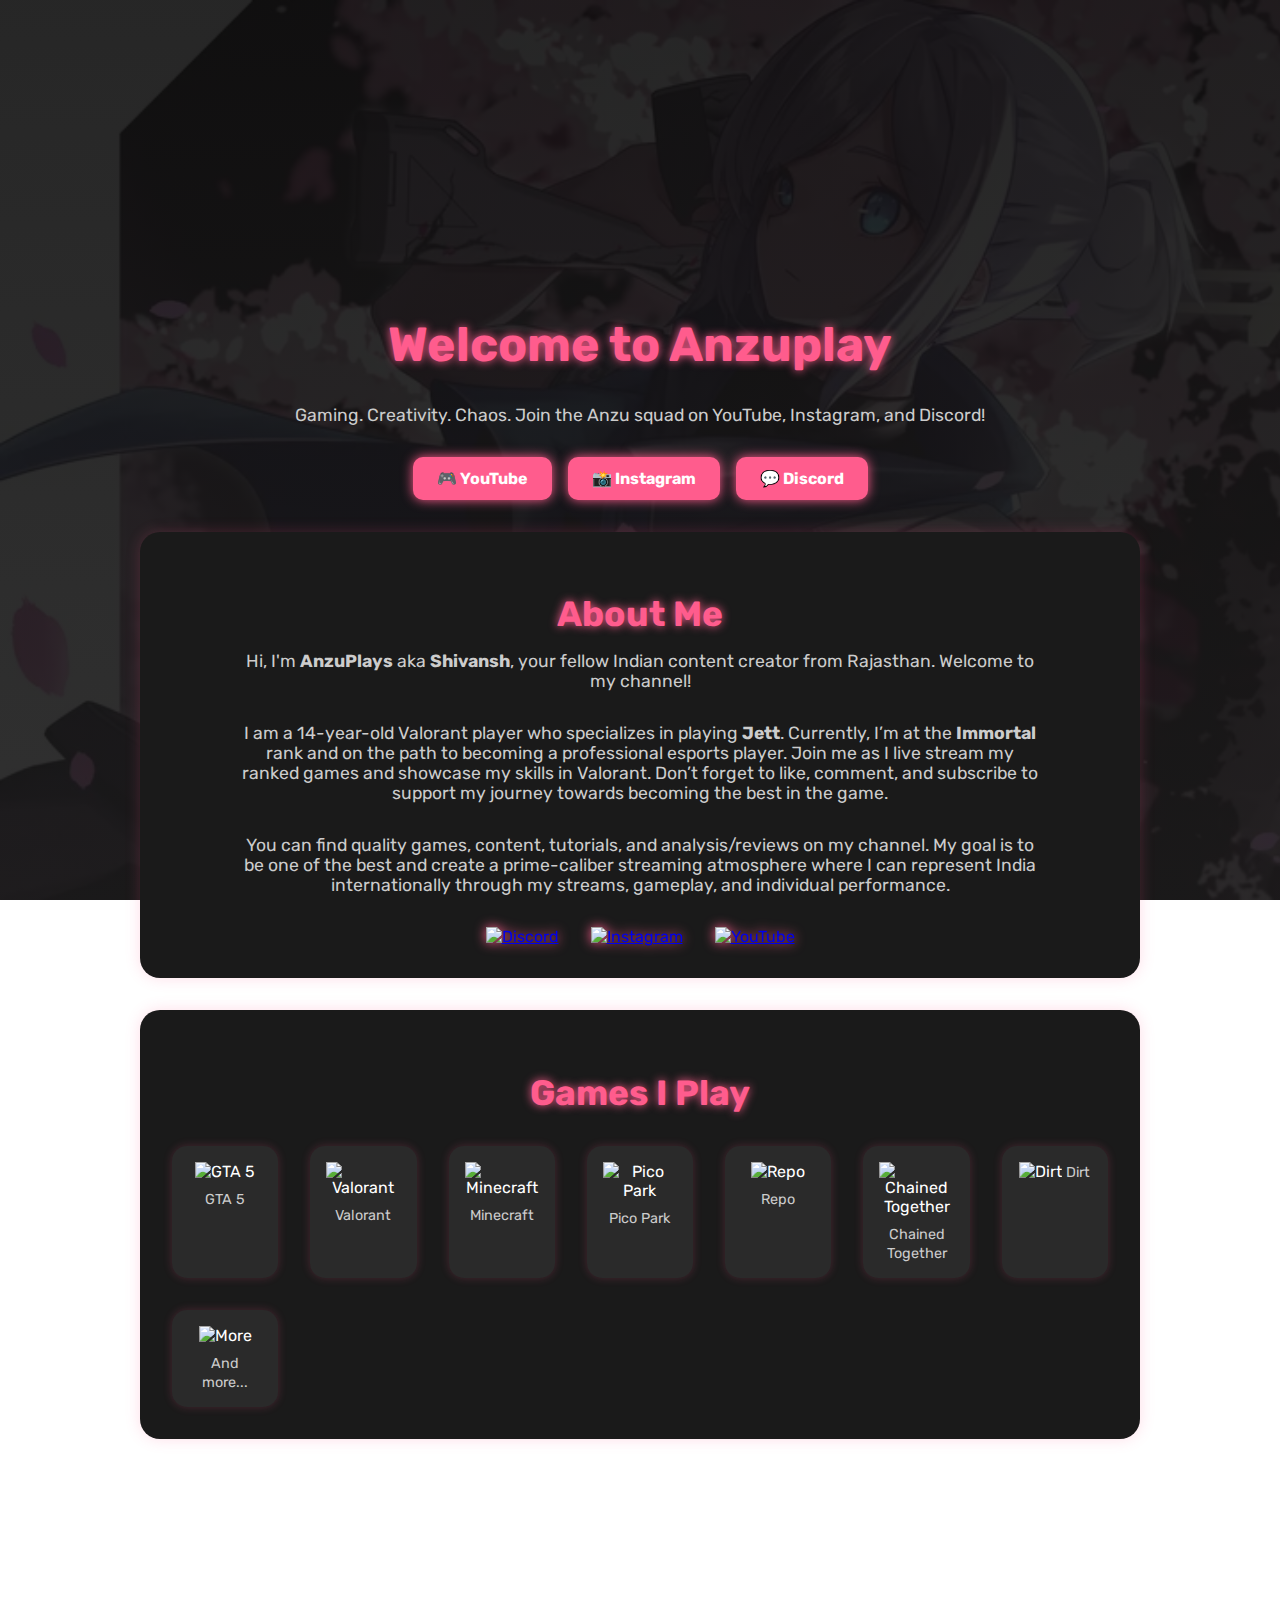
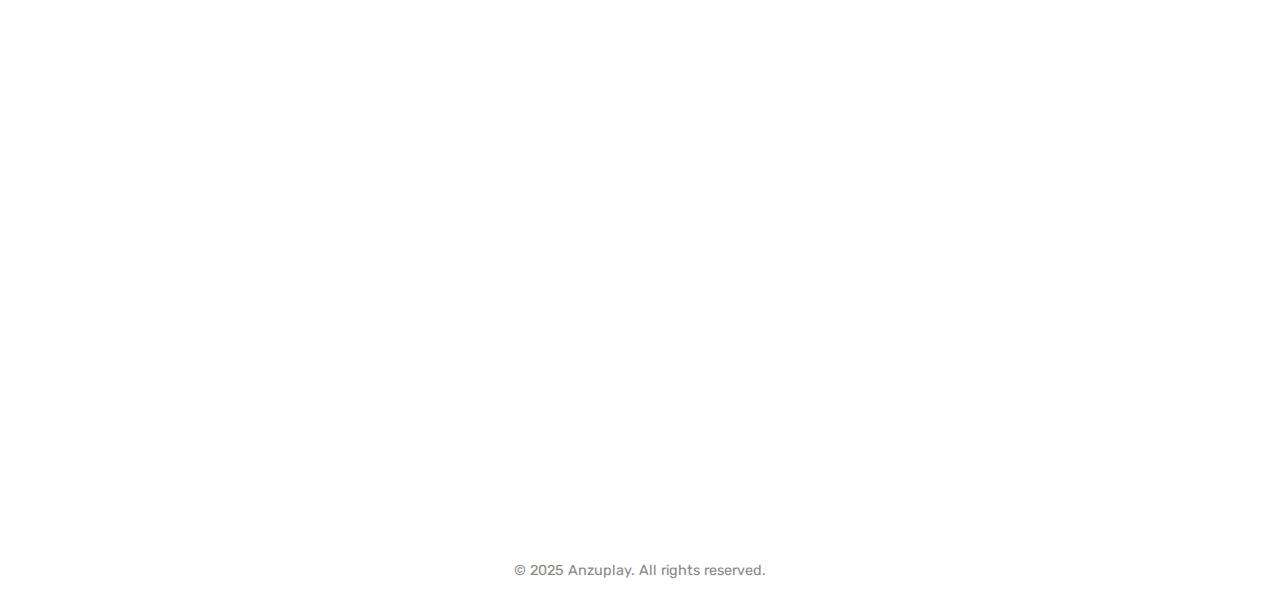
==== index.html @ a4fb2cee "Update and rename anzu.html to index.html" ====
<!DOCTYPE html>
<html lang="en">
<head>
  <meta charset="UTF-8" />
  <meta name="viewport" content="width=device-width, initial-scale=1.0"/>
  <title>Anzuplay | Official Page</title>
  <link href="https://fonts.googleapis.com/css2?family=Rubik:wght@400;700&display=swap" rel="stylesheet">
  <style>
    * {
      box-sizing: border-box;
    }

    body {
      margin: 0;
      font-family: 'Rubik', sans-serif;
      background: linear-gradient(135deg, #0f0f0f, #1a1a1a);
      color: #fff;
      text-align: center;
      overflow-x: hidden;
    }

    header {
      background: linear-gradient(to bottom, #ff5c8d, transparent);
      height: 300px;
      background-image: url('https://yt3.googleusercontent.com/I2WBB8sqAGBl6VPu3U6N3zBpvLaFu3H_rubCxctMQT-kbCv9WT_WZpBMpVo0ZZcbmK9KZC8bZQ=w1024-fcrop64=1,00005a57ffffa5a8-nd');
      background-size: cover;
      background-position: center;
      animation: fadeIn 2s ease-in-out;
    }

    h1 {
      margin-top: 1rem;
      font-size: 3rem;
      color: #ff5c8d;
      text-shadow: 0 0 10px #ff5c8d;
      animation: pulse 2s infinite;
    }

    @keyframes pulse {
      0%, 100% { text-shadow: 0 0 10px #ff5c8d; }
      50% { text-shadow: 0 0 20px #ff5c8d; }
    }

    @keyframes fadeIn {
      from { opacity: 0; }
      to { opacity: 1; }
    }

    p {
      font-size: 1.1rem;
      max-width: 800px;
      margin: 0.5rem auto 2rem;
      color: #ccc;
    }

    .buttons {
      display: flex;
      gap: 1rem;
      flex-wrap: wrap;
      justify-content: center;
      margin-bottom: 2rem;
    }

    .btn {
      background: #ff5c8d;
      color: white;
      padding: 0.75rem 1.5rem;
      border: none;
      border-radius: 10px;
      text-decoration: none;
      font-weight: bold;
      box-shadow: 0 0 12px #ff5c8d;
      transition: transform 0.3s, box-shadow 0.3s;
    }

    .btn:hover {
      transform: scale(1.05);
      box-shadow: 0 0 20px #ff5c8d;
    }

    .about-section, .games-section {
      max-width: 1000px;
      padding: 2rem;
      background: #1a1a1a;
      border-radius: 20px;
      margin: 2rem auto;
      box-shadow: 0 0 15px rgba(255, 92, 141, 0.2);
    }

    .about-section h2, .games-section h2 {
      color: #ff5c8d;
      font-size: 2.2rem;
      margin-bottom: 1rem;
      text-shadow: 0 0 10px #ff5c8d;
    }

    .social-icons {
      display: flex;
      justify-content: center;
      gap: 2rem;
      margin-top: 2rem;
    }

    .social-icons a img {
      width: 40px;
      height: 40px;
      transition: transform 0.3s ease;
      filter: drop-shadow(0 0 6px #ff5c8d);
    }

    .social-icons a img:hover {
      transform: scale(1.15);
    }

    .games-grid {
      display: grid;
      grid-template-columns: repeat(auto-fit, minmax(100px, 1fr));
      gap: 2rem;
      margin-top: 2rem;
    }

    .game {
      background: #2a2a2a;
      padding: 1rem;
      border-radius: 15px;
      box-shadow: 0 0 10px rgba(255, 92, 141, 0.2);
      transition: transform 0.3s, box-shadow 0.3s;
    }

    .game:hover {
      transform: translateY(-5px);
      box-shadow: 0 0 20px rgba(255, 92, 141, 0.4);
    }

    .game img {
      width: 50px;
      height: 50px;
      margin-bottom: 0.5rem;
    }

    .game span {
      font-size: 0.9rem;
      color: #ccc;
    }

    .video-embed {
      margin-top: 3rem;
    }

    footer {
      margin-top: 3rem;
      padding: 1rem;
      font-size: 0.9rem;
      color: #888;
    }
  </style>
</head>
<body>
  <header></header>

  <main>
    <h1>Welcome to Anzuplay</h1>
    <p>Gaming. Creativity. Chaos. Join the Anzu squad on YouTube, Instagram, and Discord!</p>

    <div class="buttons">
      <a class="btn" href="https://www.youtube.com/@Anzuplay" target="_blank">🎮 YouTube</a>
      <a class="btn" href="https://www.instagram.com/anzu_plays/" target="_blank">📸 Instagram</a>
      <a class="btn" href="https://discord.gg/teRJnc9U" target="_blank">💬 Discord</a>
    </div>

    <div class="about-section">
      <h2>About Me</h2>
      <p>Hi, I'm <strong>AnzuPlays</strong> aka <strong>Shivansh</strong>, your fellow Indian content creator from Rajasthan. Welcome to my channel!</p>
      <p>I am a 14-year-old Valorant player who specializes in playing <strong>Jett</strong>. Currently, I’m at the <strong>Immortal</strong> rank and on the path to becoming a professional esports player. Join me as I live stream my ranked games and showcase my skills in Valorant. Don’t forget to like, comment, and subscribe to support my journey towards becoming the best in the game.</p>
      <p>You can find quality games, content, tutorials, and analysis/reviews on my channel. My goal is to be one of the best and create a prime-caliber streaming atmosphere where I can represent India internationally through my streams, gameplay, and individual performance.</p>

      <div class="social-icons">
        <a href="https://discord.gg/teRJnc9U" target="_blank" title="Join my Discord">
          <img src="https://cdn-icons-png.flaticon.com/512/5968/5968756.png" alt="Discord">
        </a>
        <a href="https://www.instagram.com/anzu_plays/" target="_blank" title="Follow me on Instagram">
          <img src="https://cdn-icons-png.flaticon.com/512/2111/2111463.png" alt="Instagram">
        </a>
        <a href="https://www.youtube.com/@Anzuplay" target="_blank" title="Subscribe on YouTube">
          <img src="https://cdn-icons-png.flaticon.com/512/1384/1384060.png" alt="YouTube">
        </a>
      </div>
    </div>

    <div class="games-section">
      <h2>Games I Play</h2>
      <div class="games-grid">
        <div class="game">
          <img src="https://upload.wikimedia.org/wikipedia/commons/thumb/0/05/Grand_Theft_Auto_V_Logo.svg/512px-Grand_Theft_Auto_V_Logo.svg.png" alt="GTA 5">
          <span>GTA 5</span>
        </div>
        <div class="game">
          <img src="https://upload.wikimedia.org/wikipedia/en/0/07/Valorant_logo.png" alt="Valorant">
          <span>Valorant</span>
        </div>
        <div class="game">
          <img src="https://upload.wikimedia.org/wikipedia/en/5/51/Minecraft_cover.png" alt="Minecraft">
          <span>Minecraft</span>
        </div>
        <div class="game">
          <img src="https://cdn.akamai.steamstatic.com/steam/apps/1509960/header.jpg" alt="Pico Park">
          <span>Pico Park</span>
        </div>
        <div class="game">
          <img src="https://cdn-icons-png.flaticon.com/512/3468/3468372.png" alt="Repo">
          <span>Repo</span>
        </div>
        <div class="game">
          <img src="https://cdn.cloudflare.steamstatic.com/steam/apps/2483300/header.jpg" alt="Chained Together">
          <span>Chained Together</span>
        </div>
        <div class="game">
          <img src="https://upload.wikimedia.org/wikipedia/en/1/1e/Dirt_5_cover_art.jpg" alt="Dirt">
          <span>Dirt</span>
        </div>
        <div class="game">
          <img src="https://cdn-icons-png.flaticon.com/512/9490/9490435.png" alt="More">
          <span>And more...</span>
        </div>
      </div>
    </div>

    <div class="video-embed">
      <h2>Latest YouTube Short</h2>
      <iframe width="315" height="560" src="https://www.youtube.com/embed/6MWdLAKmjWc" title="YouTube video player" frameborder="0" allowfullscreen></iframe>
    </div>
<link rel="stylesheet" href="style.css">
  </main>

  <footer>
    © 2025 Anzuplay. All rights reserved.
  </footer>
</body>
</html>
---- style.css ----
* {
    box-sizing: border-box;
  }

  body {
    margin: 0;
    font-family: 'Rubik', sans-serif;
    background: 
      linear-gradient(rgba(15, 15, 15, 0.9), rgba(26, 26, 26, 0.9)), 
      url("valorant-jett-anime-style-art-ykg2b8y3588tp7q5.jpg"); /* Valorant vibe */
    background-size: cover;
    background-attachment: fixed;
    color: #fff;
    text-align: center;
    overflow-x: hidden;
  }
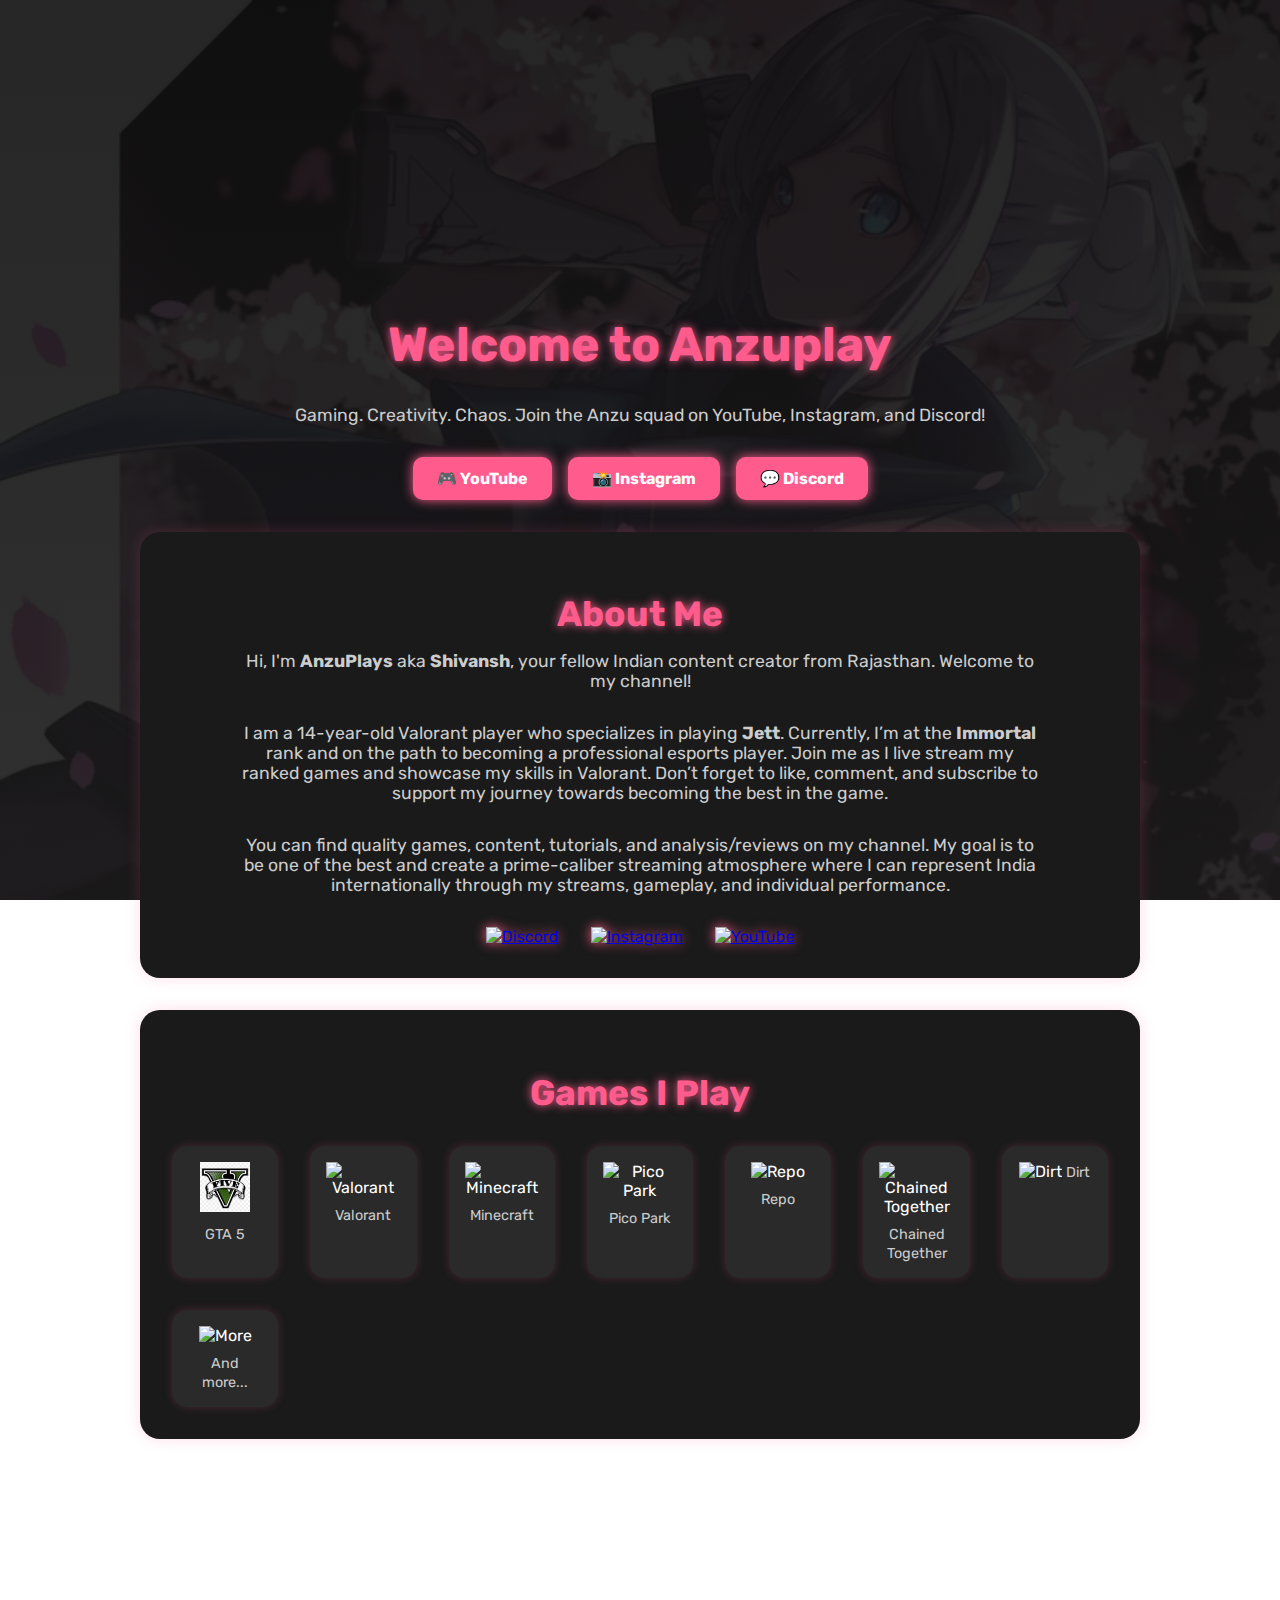
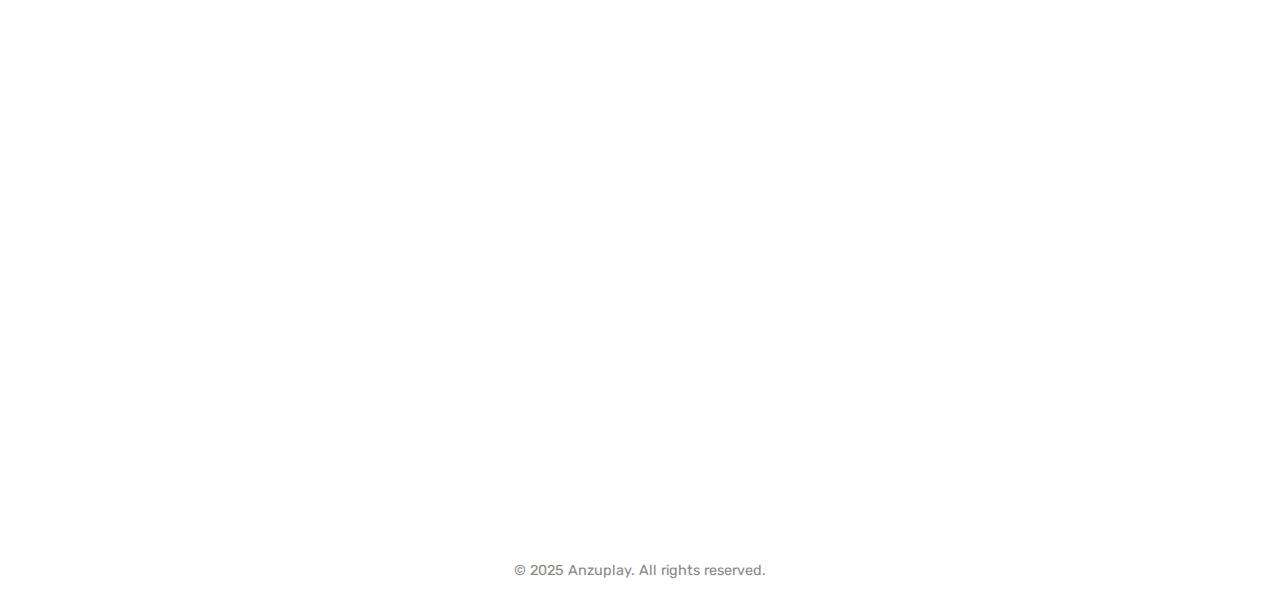
==== commit b4febf93: "Update index.html" ====
--- a/index.html
+++ b/index.html
@@ -191,7 +191,7 @@
       <h2>Games I Play</h2>
       <div class="games-grid">
         <div class="game">
-          <img src="https://upload.wikimedia.org/wikipedia/commons/thumb/0/05/Grand_Theft_Auto_V_Logo.svg/512px-Grand_Theft_Auto_V_Logo.svg.png" alt="GTA 5">
+          <img src="download (1).jpg" alt="GTA 5">
           <span>GTA 5</span>
         </div>
         <div class="game">
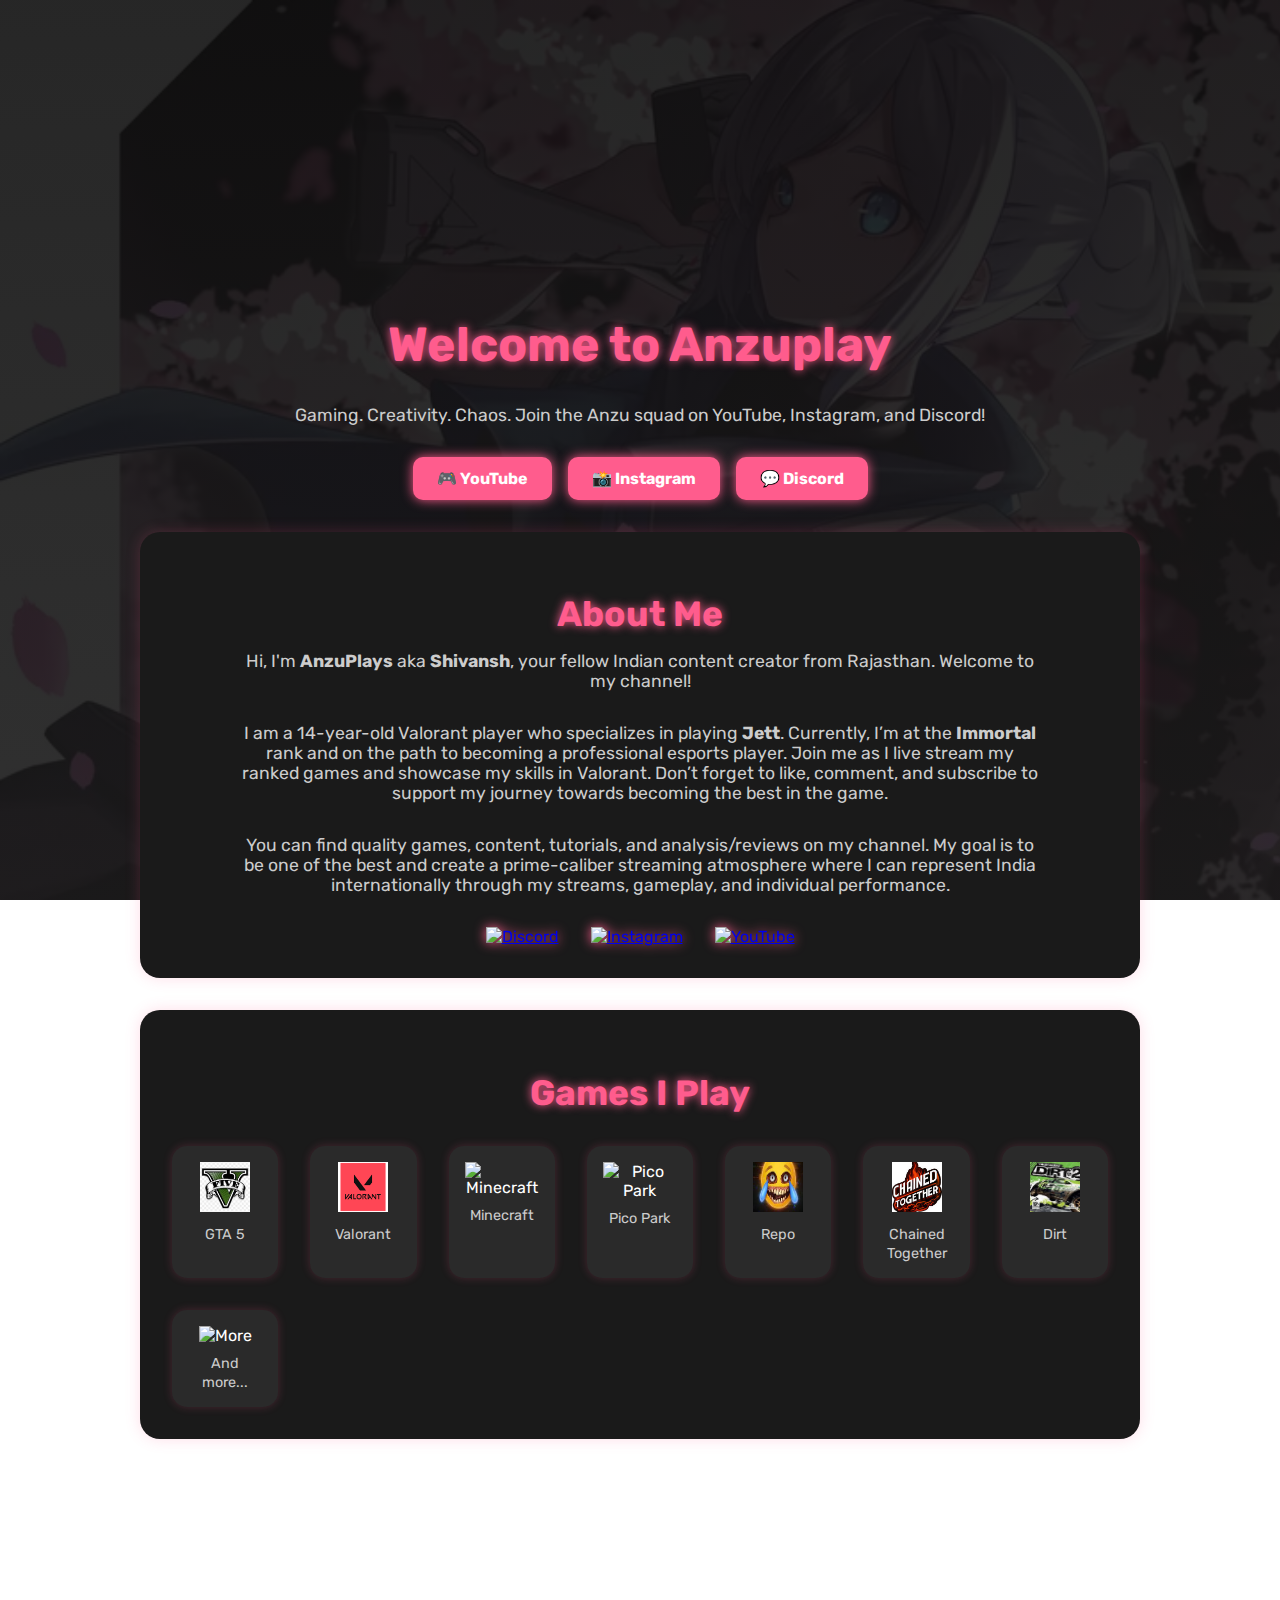
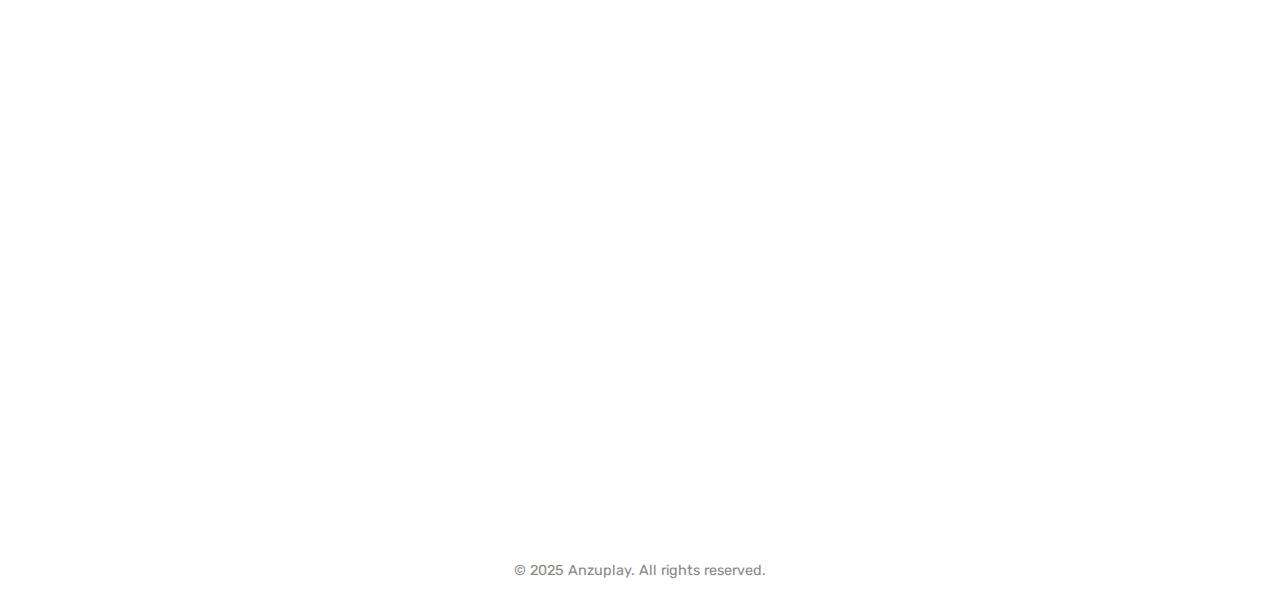
==== commit 73d32d03: "Update index.html" ====
--- a/index.html
+++ b/index.html
@@ -195,11 +195,11 @@
           <span>GTA 5</span>
         </div>
         <div class="game">
-          <img src="https://upload.wikimedia.org/wikipedia/en/0/07/Valorant_logo.png" alt="Valorant">
+          <img src="download.png" alt="Valorant">
           <span>Valorant</span>
         </div>
         <div class="game">
-          <img src="https://upload.wikimedia.org/wikipedia/en/5/51/Minecraft_cover.png" alt="Minecraft">
+          <img src=download (2).jpg" alt="Minecraft">
           <span>Minecraft</span>
         </div>
         <div class="game">
@@ -207,15 +207,15 @@
           <span>Pico Park</span>
         </div>
         <div class="game">
-          <img src="https://cdn-icons-png.flaticon.com/512/3468/3468372.png" alt="Repo">
+          <img src="download (5).jpg" alt="Repo">
           <span>Repo</span>
         </div>
         <div class="game">
-          <img src="https://cdn.cloudflare.steamstatic.com/steam/apps/2483300/header.jpg" alt="Chained Together">
+          <img src="download (3).jpg" alt="Chained Together">
           <span>Chained Together</span>
         </div>
         <div class="game">
-          <img src="https://upload.wikimedia.org/wikipedia/en/1/1e/Dirt_5_cover_art.jpg" alt="Dirt">
+          <img src="images.jpg" alt="Dirt">
           <span>Dirt</span>
         </div>
         <div class="game">
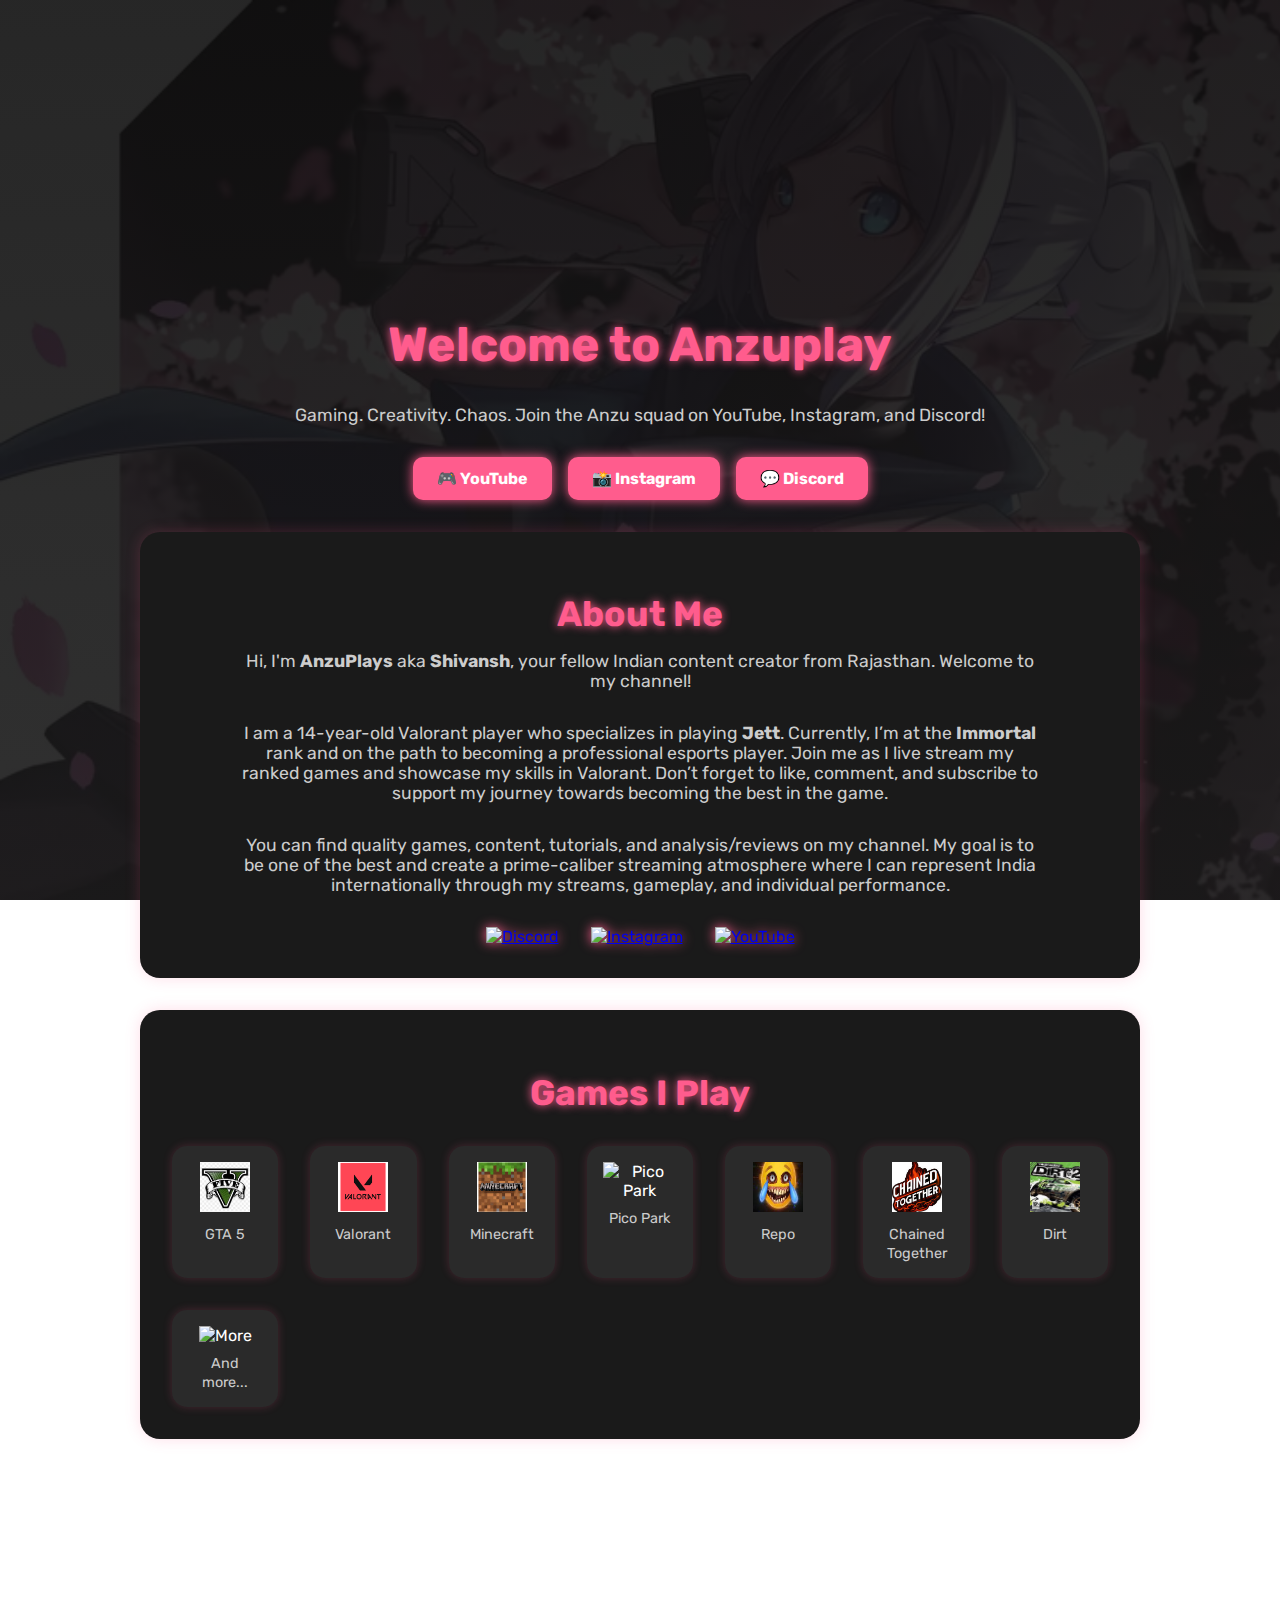
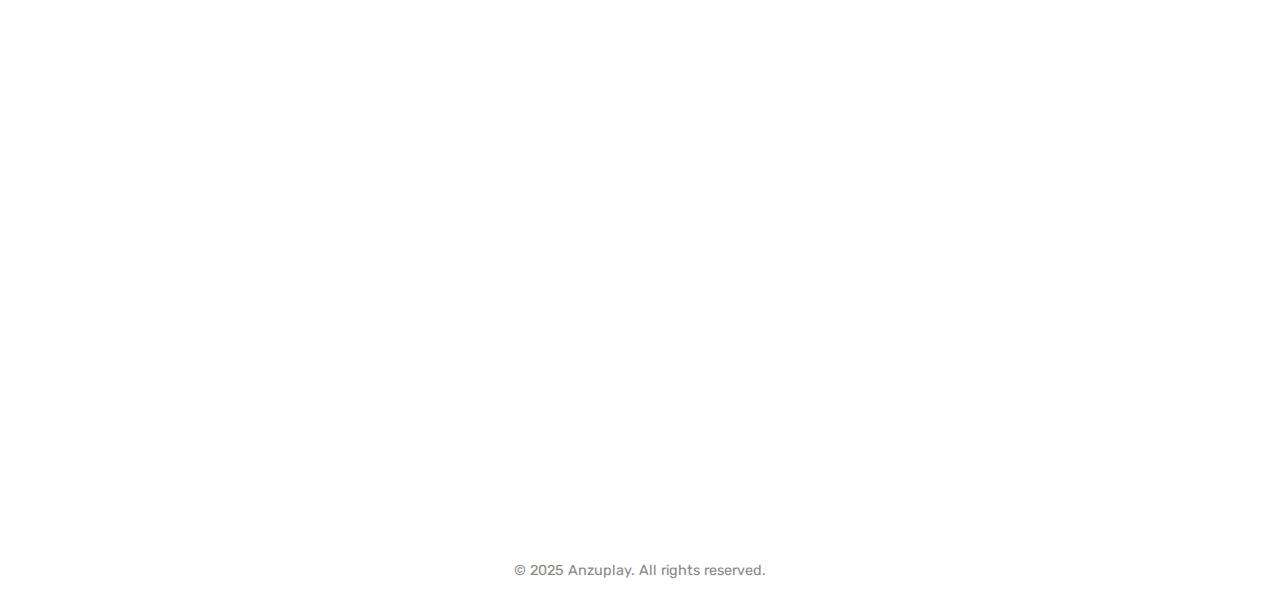
==== commit 5d6c44e6: "Update index.html" ====
--- a/index.html
+++ b/index.html
@@ -199,7 +199,7 @@
           <span>Valorant</span>
         </div>
         <div class="game">
-          <img src=download (2).jpg" alt="Minecraft">
+          <img src="download (2).jpg" alt="Minecraft">
           <span>Minecraft</span>
         </div>
         <div class="game">
